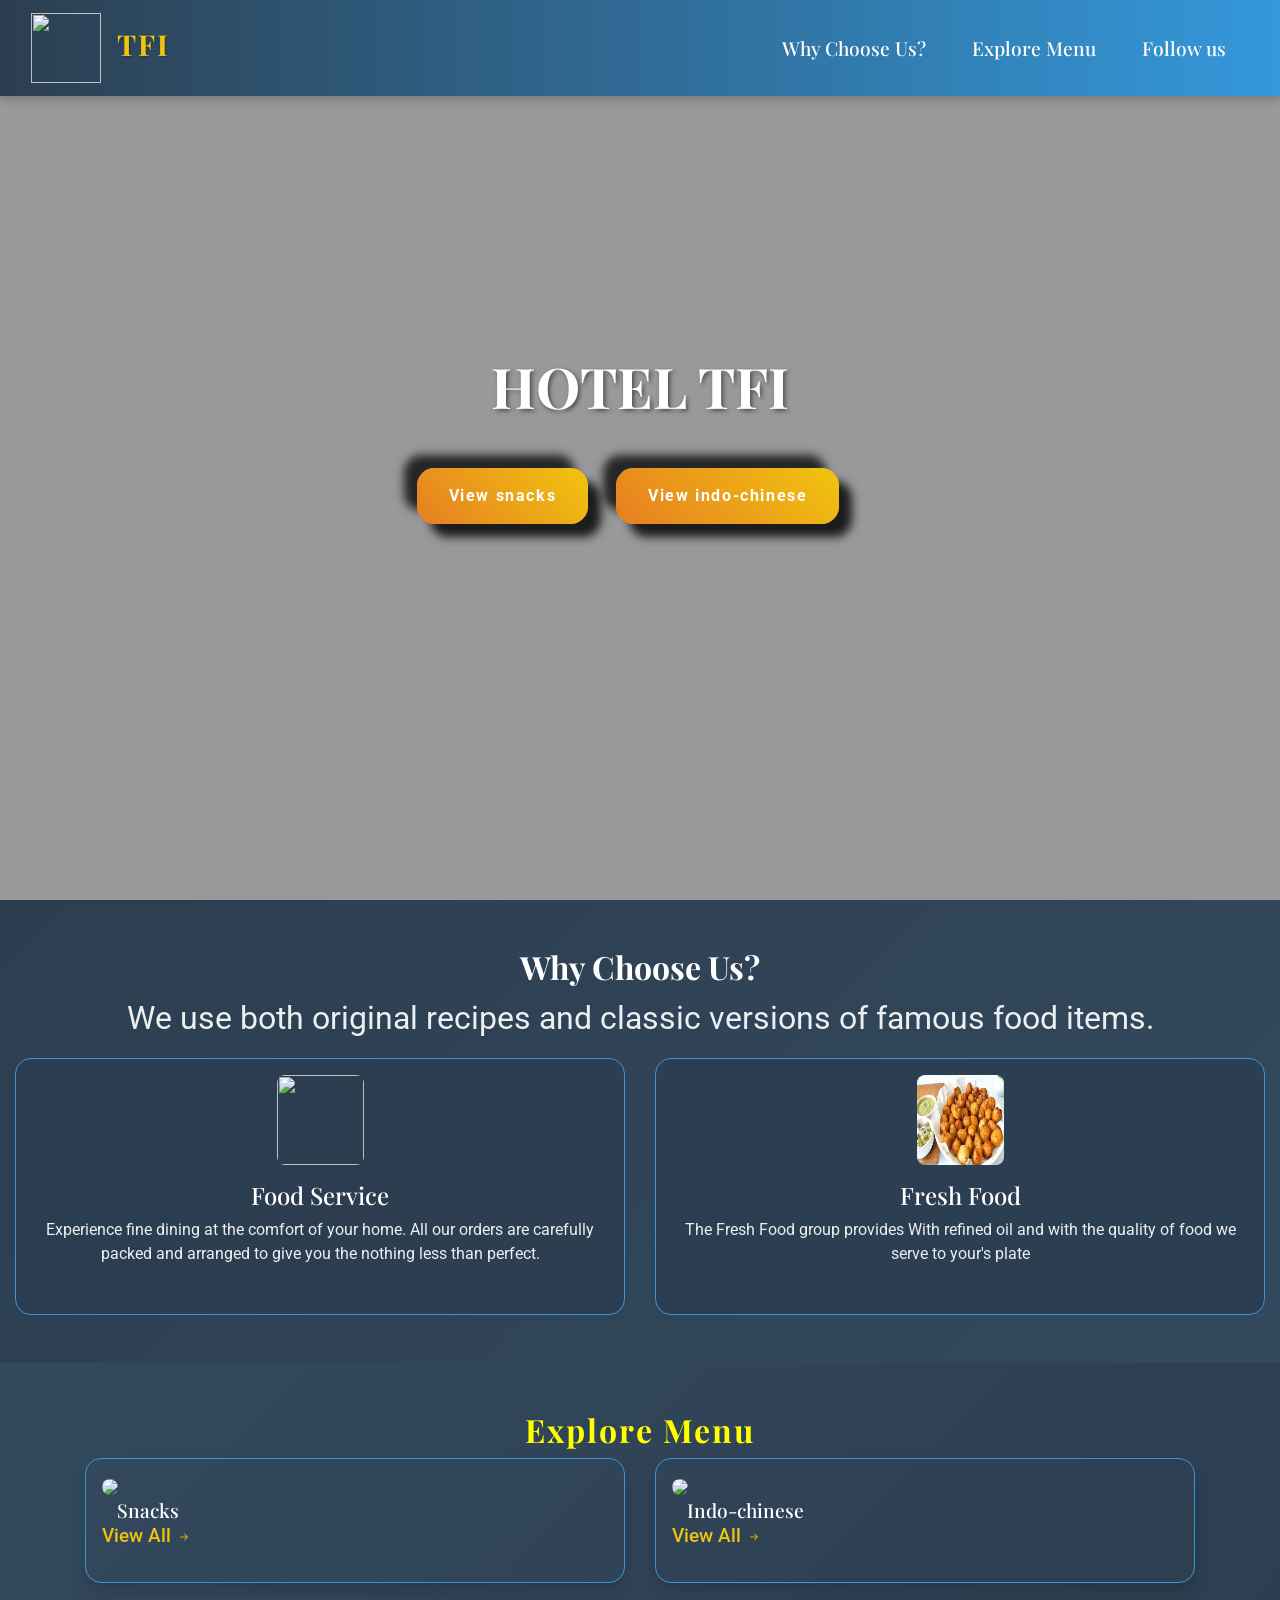
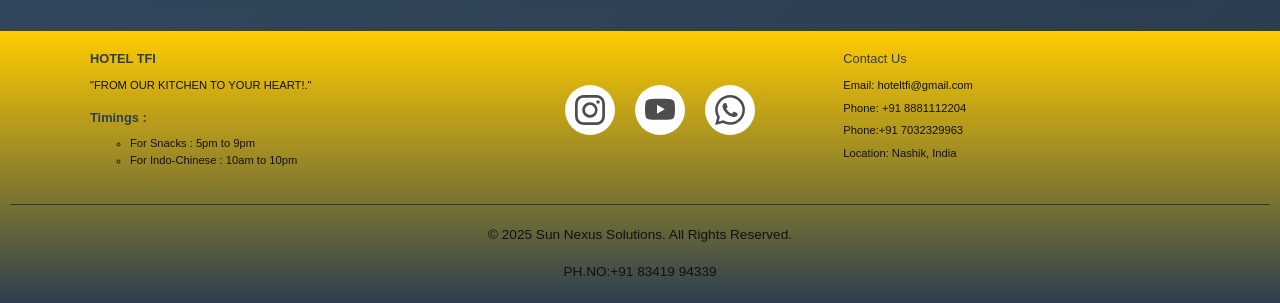
==== index.html @ 48d771d3 "Update index.html" ====
<!DOCTYPE html>
<html>

<head>
    <meta name ="viewport" content="width=device-width, intial-scale=1.0">
    <link rel="stylesheet" href="https://stackpath.bootstrapcdn.com/bootstrap/4.5.2/css/bootstrap.min.css" integrity="sha384-JcKb8q3iqJ61gNV9KGb8thSsNjpSL0n8PARn9HuZOnIxN0hoP+VmmDGMN5t9UJ0Z" crossorigin="anonymous" />
    <script src="https://code.jquery.com/jquery-3.5.1.slim.min.js" integrity="sha384-DfXdz2htPH0lsSSs5nCTpuj/zy4C+OGpamoFVy38MVBnE+IbbVYUew+OrCXaRkfj" crossorigin="anonymous"></script>
    <script src="https://cdn.jsdelivr.net/npm/popper.js@1.16.1/dist/umd/popper.min.js" integrity="sha384-9/reFTGAW83EW2RDu2S0VKaIzap3H66lZH81PoYlFhbGU+6BZp6G7niu735Sk7lN" crossorigin="anonymous"></script>
    <script src="https://stackpath.bootstrapcdn.com/bootstrap/4.5.2/js/bootstrap.min.js" integrity="sha384-B4gt1jrGC7Jh4AgTPSdUtOBvfO8shuf57BaghqFfPlYxofvL8/KUEfYiJOMMV+rV" crossorigin="anonymous"></script>
    <script src="https://kit.fontawesome.com/ac42c3b1f7.js" crossorigin="anonymous"></script>
    <link rel="stylesheet" href="index.css">
    <script src="tfi.js"></script>
</head>

<body>
    <nav class="navbar navbar-expand-lg navbar-dark bg-dark fixed-top">
        <div class="container-fluid">
            <a class="navbar-brand" href="#sectionHome">
                <img src="https://ik.imagekit.io/ur5zxnajm/Gemini_Generated_Image_2dgfo32dgfo32dgf-removebg-preview.png?updatedAt=1758693460500" class="food-munch-logo" />
            </a>
            
            <h3 class="name-1" > TFI</h3>
            
            <button class="navbar-toggler" type="button" data-toggle="collapse" data-target="#navbarNavAltMarkup" aria-controls="navbarNavAltMarkup" aria-expanded="false" aria-label="Toggle navigation">
                <span class="navbar-toggler-icon"></span>
            </button>
            
            <div class="collapse navbar-collapse" id="navbarNavAltMarkup">
                <div class="navbar-nav ml-auto">
                    <a class="nav-link active" id="navItem1" href="#wcuSection">
                        Why Choose Us?
                        <span class="sr-only">(current)</span>
                    </a>
                    <a class="nav-link" href="#exploreMenuSection" id="navItem2">Explore Menu</a>
                    <a class="nav-link" href="#footer-section"   id="navItem3"> Follow us </a>
                  
                </div>
            </div>
        </div>
    </nav>
    <div class="banner-section-bg-container d-flex justify-content-center flex-column" id="sectionHome">
        <div class="text-center">
            <h1 class="banner-heading mb-5">HOTEL TFI</h1>
           <button class="custom-button mb-4 mr-4" onclick="window.location.href='snacks-tfi.html'">View snacks </button>
            <button class="custom-button mr-4 mb-4" onclick="window.location.href='menu card.html'">View indo-chinese</button>
            <!-- <button class="custom-outline-button" onclick="document.getElementById('footer-section').scrollIntoView({behavior: 'smooth'})">contact us </button> -->
        </div>
    </div>
    <div class="wcu-section pt-5 pb-5" id="wcuSection">
        <div class="container-fluid">
            <div class="row">
                <div class="col-12">
                    <h1 class="wcu-section-heading">Why Choose Us?</h1>
                    <p class="wcu-section-description">
                        We use both original recipes and classic versions of famous food
                        items.
                    </p>
                </div>
                <div class="col-12 col-md-6">
                    <div class="wcu-card p-3 mb-3">
                        <img src="https://encrypted-tbn0.gstatic.com/images?q=tbn:ANd9GcRXNRkQBAaLqrXbPH1qQncIKl6ZuusEMTndEA&s" class="wcu-card-image" />
                        <h1 class="wcu-card-title mt-3">Food Service</h1>
                        <p class="wcu-card-description">
                            Experience fine dining at the comfort of your home. All our
                            orders are carefully packed and arranged to give you the nothing
                            less than perfect.
                        </p>
                    </div>
                </div>
                <div class="col-12 col-md-6">
                    <div class="wcu-card p-3 mb-3">
                        <img src="[data-uri]" class="wcu-card-image" />
                        <h1 class="wcu-card-title mt-3">Fresh Food</h1>
                        <p class="wcu-card-description">
                            The Fresh Food group provides With refined oil and with the quality of 
                            food we serve to your's plate
                        </p>
                    </div>
                </div>
              
            </div>
        </div>
    </div>
    <div class="explore-menu-section pt-5 pb-5" id="exploreMenuSection">
            <div class="container">
            <div class="row">
                <div class="col-12 " >
                    <h1 class="menu-section-heading">Explore Menu</h1>
                </div>
                
                <div class="col-12  col-lg-6">
                    <a href="snacks-tfi.html">
                    <div class="shadow menu-item-card p-3 mb-3">
                        <img src="https://premasculinary.com/wp-content/uploads/2021/11/Punugulu-with-Peanut-Coconut-Chtuney-768x1024.jpg" class="menu-item-image w-100 "/>
                        <h1 class="menu-card-title">Snacks</h1>
                        <a href="snacks-tfi.html" class="menu-item-link">
                            View All
                            <svg width="16px" height="16px" viewBox="0 0 16 16" class="bi bi-arrow-right-short" fill="#d0b200" xmlns="http://www.w3.org/2000/svg">
                                <path fill-rule="evenodd" d="M4 8a.5.5 0 0 1 .5-.5h5.793L8.146 5.354a.5.5 0 1 1 .708-.708l3 3a.5.5 0 0 1 0 .708l-3 3a.5.5 0 0 1-.708-.708L10.293 8.5H4.5A.5.5 0 0 1 4 8z" />
                            </svg>
                        </a>
                    </div>
                    </a>
                </div>
                <div class="col-12  col-lg-6">
                    <a href="menu card.html">
                    <div class="shadow menu-item-card-2 p-3 mb-3">
                        <img src="https://ik.imagekit.io/kofq4cdghu/indo-chienes-image.jpg?updatedAt=1758718517887" class="menu-item-image w-100" />
                        <h1 class="menu-card-title">Indo-chinese</h1>
                        <a href="menu card.html" class="menu-item-link">
                            View All
                            <svg width="16px" height="16px" viewBox="0 0 16 16" class="bi bi-arrow-right" fill="#d0b200" xmlns="http://www.w3.org/2000/svg">
                                <path fill-rule="evenodd" d="M4 8a.5.5 0 0 1 .5-.5h5.793L8.146 5.354a.5.5 0 1 1 .708-.708l3 3a.5.5 0 0 1 0 .708l-3 3a.5.5 0 0 1-.708-.708L10.293 8.5H4.5A.5.5 0 0 1 4 8z" />
                            </svg>
                        </a>
                    </div>
                    </a>
                </div>
                
                </div>
            </div>
        </div>
    </div>
   
 
                                    
                                  
                              
          
    
  <link rel="stylesheet" href="https://cdnjs.cloudflare.com/ajax/libs/font-awesome/6.5.0/css/all.min.css">
</head>
<body>

 
  <footer class="footer shadow" id="footer-section">
    <div class="footer-container">

     
      <div class="footer-about">
        <h2>HOTEL TFI </h2>
        <p>"FROM OUR KITCHEN TO YOUR HEART!."</p>
        <h2> Timings :</h2>
        <ul class="timings">
          <li>For Snacks : 5pm to 9pm</li>
          <li>For Indo-Chinese : 10am to 10pm</li>
        </ul>
        <p></p>
      </div>


     
      
 <ul class="example-2">
  
  
  <li class="icon-content">
    <a
      href="https://www.instagram.com/hotel_tfi?igsh=MWlpemVlcHhsMWI3MA=="
      aria-label="Instagram"
      data-social="instagram"
    >
      <div class="filled"></div>
      <svg
        xmlns="http://www.w3.org/2000/svg"
        width="16"
        height="16"
        fill="currentColor"
        class="bi bi-instagram"
        viewBox="0 0 16 16"
        xml:space="preserve"
      >
        <path
          d="M8 0C5.829 0 5.556.01 4.703.048 3.85.088 3.269.222 2.76.42a3.9 3.9 0 0 0-1.417.923A3.9 3.9 0 0 0 .42 2.76C.222 3.268.087 3.85.048 4.7.01 5.555 0 5.827 0 8.001c0 2.172.01 2.444.048 3.297.04.852.174 1.433.372 1.942.205.526.478.972.923 1.417.444.445.89.719 1.416.923.51.198 1.09.333 1.942.372C5.555 15.99 5.827 16 8 16s2.444-.01 3.298-.048c.851-.04 1.434-.174 1.943-.372a3.9 3.9 0 0 0 1.416-.923c.445-.445.718-.891.923-1.417.197-.509.332-1.09.372-1.942C15.99 10.445 16 10.173 16 8s-.01-2.445-.048-3.299c-.04-.851-.175-1.433-.372-1.941a3.9 3.9 0 0 0-.923-1.417A3.9 3.9 0 0 0 13.24.42c-.51-.198-1.092-.333-1.943-.372C10.443.01 10.172 0 7.998 0zm-.717 1.442h.718c2.136 0 2.389.007 3.232.046.78.035 1.204.166 1.486.275.373.145.64.319.92.599s.453.546.598.92c.11.281.24.705.275 1.485.039.843.047 1.096.047 3.231s-.008 2.389-.047 3.232c-.035.78-.166 1.203-.275 1.485a2.5 2.5 0 0 1-.599.919c-.28.28-.546.453-.92.598-.28.11-.704.24-1.485.276-.843.038-1.096.047-3.232.047s-2.39-.009-3.233-.047c-.78-.036-1.203-.166-1.485-.276a2.5 2.5 0 0 1-.92-.598 2.5 2.5 0 0 1-.6-.92c-.109-.281-.24-.705-.275-1.485-.038-.843-.046-1.096-.046-3.233s.008-2.388.046-3.231c.036-.78.166-1.204.276-1.486.145-.373.319-.64.599-.92s.546-.453.92-.598c.282-.11.705-.24 1.485-.276.738-.034 1.024-.044 2.515-.045zm4.988 1.328a.96.96 0 1 0 0 1.92.96.96 0 0 0 0-1.92m-4.27 1.122a4.109 4.109 0 1 0 0 8.217 4.109 4.109 0 0 0 0-8.217m0 1.441a2.667 2.667 0 1 1 0 5.334 2.667 2.667 0 0 1 0-5.334"
          fill="currentColor"
        ></path>
      </svg>
    </a>
    <div class="tooltip">Instagram</div>
  </li>
  <li class="icon-content">
    <a href="#" aria-label="Youtube" data-social="youtube">
      <div class="filled"></div>
      <svg
        xmlns="http://www.w3.org/2000/svg"
        width="16"
        height="16"
        fill="currentColor"
        class="bi bi-youtube"
        viewBox="0 0 16 16"
        xml:space="preserve"
      >
        <path
          d="M8.051 1.999h.089c.822.003 4.987.033 6.11.335a2.01 2.01 0 0 1 1.415 1.42c.101.38.172.883.22 1.402l.01.104.022.26.008.104c.065.914.073 1.77.074 1.957v.075c-.001.194-.01 1.108-.082 2.06l-.008.105-.009.104c-.05.572-.124 1.14-.235 1.558a2.01 2.01 0 0 1-1.415 1.42c-1.16.312-5.569.334-6.18.335h-.142c-.309 0-1.587-.006-2.927-.052l-.17-.006-.087-.004-.171-.007-.171-.007c-1.11-.049-2.167-.128-2.654-.26a2.01 2.01 0 0 1-1.415-1.419c-.111-.417-.185-.986-.235-1.558L.09 9.82l-.008-.104A31 31 0 0 1 0 7.68v-.123c.002-.215.01-.958.064-1.778l.007-.103.003-.052.008-.104.022-.26.01-.104c.048-.519.119-1.023.22-1.402a2.01 2.01 0 0 1 1.415-1.42c.487-.13 1.544-.21 2.654-.26l.17-.007.172-.006.086-.003.171-.007A100 100 0 0 1 7.858 2zM6.4 5.209v4.818l4.157-2.408z"
          fill="currentColor"
        ></path>
      </svg>
    </a>
    <div class="tooltip">Youtube</div>
  </li>
  <li class="icon-content">
    <a
      data-social="whatsapp"
      aria-label="Whatsapp"
      href="https://api.whatsapp.com/send?phone=+91 8881112204&amp;text=Save%20this%20to%20your%20Favorites%20-%20@wilsondesouza"
    >
      <div class="filled"></div>
      <svg
        xml:space="preserve"
        viewBox="0 0 24 24"
        class="bi bi-whatsapp"
        fill="currentColor"
        height="24"
        width="24"
        xmlns="http://www.w3.org/2000/svg"
      >
        <path
          fill="currentColor"
          d="M17.472 14.382c-.297-.149-1.758-.867-2.03-.967-.273-.099-.471-.148-.67.15-.197.297-.767.966-.94 1.164-.173.199-.347.223-.644.075-.297-.15-1.255-.463-2.39-1.475-.883-.788-1.48-1.761-1.653-2.059-.173-.297-.018-.458.13-.606.134-.133.298-.347.446-.52.149-.174.198-.298.298-.497.099-.198.05-.371-.025-.52-.075-.149-.669-1.612-.916-2.207-.242-.579-.487-.5-.669-.51-.173-.008-.371-.01-.57-.01-.198 0-.52.074-.792.372-.272.297-1.04 1.016-1.04 2.479 0 1.462 1.065 2.875 1.213 3.074.149.198 2.096 3.2 5.077 4.487.709.306 1.262.489 1.694.625.712.227 1.36.195 1.871.118.571-.085 1.758-.719 2.006-1.413.248-.694.248-1.289.173-1.413-.074-.124-.272-.198-.57-.347m-5.421 7.403h-.004a9.87 9.87 0 01-5.031-1.378l-.361-.214-3.741.982.998-3.648-.235-.374a9.86 9.86 0 01-1.51-5.26c.001-5.45 4.436-9.884 9.888-9.884 2.64 0 5.122 1.03 6.988 2.898a9.825 9.825 0 012.893 6.994c-.003 5.45-4.437 9.884-9.885 9.884m8.413-18.297A11.815 11.815 0 0012.05 0C5.495 0 .16 5.335.157 11.892c0 2.096.547 4.142 1.588 5.945L.057 24l6.305-1.654a11.882 11.882 0 005.683 1.448h.005c6.554 0 11.89-5.335 11.893-11.893a11.821 11.821 0 00-3.48-8.413Z"
        ></path>
      </svg>
    </a>
  </li>
</ul> 


      
      <div class="footer-contact">
        <h3>Contact Us</h3>
        <p>Email: hoteltfi@gmail.com</p>
        <p>Phone: +91 8881112204 </p>
        <p>Phone:+91 7032329963</p>
        <p>Location: Nashik, India</p>
      </div>
    </div>

    
    <div class="footer-bottom">
      <p>&copy; 2025 Sun Nexus Solutions. All Rights Reserved.</p>
      <p>PH.NO:+91 83419 94339</p>
            

</div>
  </footer>

</body>


</html>
---- index.css ----
@import url("https://fonts.googleapis.com/css2?family=Bree+Serif&family=Caveat:wght@400;700&family=Lobster&family=Monoton&family=Open+Sans:ital,wght@0,400;0,700;1,400;1,700&family=Playfair+Display+SC:ital,wght@0,400;0,700;1,700&family=Playfair+Display:ital,wght@0,400;0,700;1,700&family=Roboto:ital,wght@0,400;0,700;1,400;1,700&family=Source+Sans+Pro:ital,wght@0,400;0,700;1,700&family=Work+Sans:ital,wght@0,400;0,700;1,700&display=swap");

.food-munch-logo {
    width: 70px;
    height: 70px;
    transition: transform 0.3s ease;
}

.food-munch-logo:hover {
    transform: scale(1.1);
}

.navbar {
    background: linear-gradient(90deg, #2c3e50, #3498db) ;
    box-shadow: 0 4px 8px rgba(0, 0, 0, 0.2);
    transition: background 0.5s ease;
}

.navbar:hover {
    background: linear-gradient(90deg, #34495e, #2980b9) ;
}

#navItem1, #navItem2, #navItem3 {
    color: #ffffff ;
    font-family: "Playfair Display", serif;
    font-size: 1.2rem;
    font-weight: 500;
    margin: 0 15px;
    position: relative;
    transition: color 0.3s ease, transform 0.3s ease;
}

#navItem1:hover, #navItem2:hover, #navItem3:hover {
    color: #f1c40f;
    transform: translateY(-2px);
}

#navItem1::after, #navItem2::after, #navItem3::after {
    content: '';
    position: absolute;
    width: 0;
    height: 2px;
    bottom: 0;
    left: 0;
    background-color: #f1c40f;
    transition: width 0.3s ease;
}

#navItem1:hover::after, #navItem2:hover::after, #navItem3:hover::after {
    width: 100%;
}

.name-1 {
    font-family: "Playfair Display", serif;
    font-size: 1.8rem;
    color: #f1c40f;
    font-weight: 700;
    letter-spacing: 2px;
    text-shadow: 1px 1px 2px rgba(0, 0, 0, 0.3);
    transition: color 0.3s ease;
}

.name-1:hover {
    color: #ffffff;
}

.banner-section-bg-container {
    background-image: url("https://ik.imagekit.io/ur5zxnajm/top-view-food-frame-with-copy-space.jpg?updatedAt=1758693393342");
    height: 100vh;
    background-size: cover;
    background-position: center;
    position: relative;
    overflow: hidden;
}

.banner-section-bg-container::before {
    content: '';
    position: absolute;
    top: 0;
    left: 0;
    width: 100%;
    height: 100%;
    background: rgba(0, 0, 0, 0.4);
    z-index: 1;
}

.banner-heading {
    color: #ffffff;
    font-family: "Playfair Display", serif;
    font-size: 3.5rem;
    font-weight: 700;
    text-align: center;
    text-shadow: 2px 2px 4px rgba(0, 0, 0, 0.5);
    position: relative;
    z-index: 2;
    animation: fadeInDown 1s ease-in-out;
}

@keyframes fadeInDown {
    0% {
        opacity: 0;
        transform: translateY(-50px);
    }
    100% {
        opacity: 1;
        transform: translateY(0);
    }
}

button {
    --hover-shadows: 16px 16px 33px #121212, -16px -16px 33px #303030;
    --accent: #f1c40f;
    font-family: "Roboto", sans-serif;
    font-weight: bold;
    letter-spacing: 0.1em;
    border: none;
    border-radius: 1.1em;
    background: linear-gradient(45deg, #e67e22, #f1c40f);
    cursor: pointer;
    color: #ffffff;
    padding: 1em 2em;
    transition: box-shadow 0.3s ease-in-out, background 0.3s ease-in-out, transform 0.3s ease-in-out;
    box-shadow: 13px 13px 10px #1c1c1c, -13px -13px 10px #262626;
    position: relative;
    z-index: 2;
}

button:hover {
    box-shadow: var(--hover-shadows);
    background: linear-gradient(45deg, #d35400, #e1b12c);
    transform: translateY(-3px);
}

button:active {
    box-shadow: var(--hover-shadows), var(--accent) 0px 0px 30px 5px;
    background: var(--accent);
    transform: scale(0.95);
}

.wcu-section {
    background: linear-gradient(135deg, #2c3e50, #34495e);
}

.wcu-section-heading {
    color: #ffffff;
    font-family: "Playfair Display", serif;
    font-size: 2rem;
    font-weight: 700;
    text-align: center;
    animation: fadeIn 1s ease-in-out;
}

.wcu-section-description {
    color: #ecf0f1;
    font-family: "Roboto", sans-serif;
    font-size: 2rem;
    text-align: center;
}

.wcu-card {
    text-align: center;
    background-color: rgba(44, 62, 80, 0.9);
    border-style: solid;
    border-width: 1px;
    border-color: #3498db;
    border-radius: 16px;
    transition: transform 0.3s ease, box-shadow 0.3s ease;
    height:100%;
}

.wcu-card:hover {
    transform: translateY(-10px);
    box-shadow: 0 10px 20px rgba(0, 0, 0, 0.3);
}

.wcu-card-image {
    width: 87px;
    height: 90px;
    border-radius: 8px;
}

.wcu-card-title {
    color: #ffffff;
    font-family: "Playfair Display", serif;
    font-size: 1.5rem;
    font-weight: 500;
}

.wcu-card-description {
    color: #ecf0f1;
    font-family: "Roboto", sans-serif;
    font-size: 1rem;
}

.explore-menu-section {
    background: linear-gradient(135deg, #34495e, #2c3e50);
}

.menu-section-heading {
   
    font-family: "Playfair Display", serif;
    font-size: 2rem;
    font-weight: 700;
    letter-spacing: 2px;
    color:yellow;
 
 
    text-align: center;

}

@keyframes animate {
    0% {
        background-position: -500%;
    }
    100% {
        background-position: 500%;
    }
}

.menu-item-image {
    border-radius: 16px;
    transition: transform 0.3s ease;
    width:40;
}

}

.menu-card-title {
    color: #ffffff;
    font-family: "Playfair Display", serif;
    font-size: 3rem;
    font-weight: 500;
    margin-top: 24px;
}
.menu-card-title {
    color: #ffffff ;
    font-family: "Playfair Display", serif;
    font-size: 1.2rem;
    font-weight: 500;
    margin: 0 15px;
    position: relative;
    transition: color 0.3s ease, transform 0.3s ease;
}

.menu-item-link {
    color: #f1c40f;
    font-family: "Roboto", sans-serif;
    font-size: 1.2rem;
    font-weight: 500;
    transition: color 0.3s ease;
}

.menu-item-link:hover {
    color: #e67e22;
}

.menu-item-card {
    border-radius: 16px;
    border: 1px solid #3498db;
      color:white;
    font-family:"Roboto", sans-serif;
    transition: transform 0.3s ease, box-shadow 0.3s ease;
    height:100%;
}

.menu-item-card:hover {
    transform: translateY(-10px);
    box-shadow: 0 10px 20px rgba(0, 0, 0, 0.3);
}
.menu-item-card-2 {
    border-radius: 16px;
    color:white;
    border: 1px solid #3498db;
    font-family:"Roboto", sans-serif;
    transition: transform 0.3s ease, box-shadow 0.3s ease;
    height:100%;
}
.menu-item-card-2:hover {
    transform: translateY(-10px);
    box-shadow: 0 10px 20px rgba(0, 0, 0, 0.3);
}
.follow-us-section {
    background-color: white;
}

.follow-us-section-heading {
    text-align: center;
    color: #183b56;
    font-family: "Roboto";
    font-size: 28px;
    font-weight: 700;
}

.follow-us-icon-container {
    background-color: #faf7e8;
    width: 80px;
    height: 80px;
    border-radius: 40px;
    margin: 15px;
    padding-top: 22px;
    padding-bottom: 14px;
    padding-right: 16px;
    padding-left: 22px;
}

.icon {
    color: #d0b200;
    font-size: 35px;
}
.menu-section-heading{
    text-align: center;
}
.menu-section-heading-1{
    text-align: center;
    font-size: medium;
    font-weight: 200;
}

.footer {
  background:linear-gradient(180deg,#FFCC00,#2C3E50);
  color: #131212;
  padding: 20px 10px 5px;
  font-family: Arial, sans-serif;
}


.footer-container {
  display: grid;
  grid-template-columns: repeat(auto-fit, minmax(220px, 1fr));
  gap: 30px;
  max-width: 1100px;
  margin: auto;
}


.footer h2 {
  font-size: 0.8rem;
  margin-bottom: 10px;
  color: #2C3E50;
  font-weight:bold;
}

.footer h3 {
  font-size: 0.8rem;
  margin-bottom: 10px;
  color: #2C3E50;
}


.footer-about p {
  font-size: 0.7rem;
  line-height: 1.5;
}



  ul {
  list-style: none;
}

.example-2 {
  display: flex;
  justify-content: center;
  align-items: center;
}
.example-2 .icon-content {
  margin: 0 10px;
  position: relative;
}
.example-2 .icon-content .tooltip {
  position: absolute;
  top: -30px;
  left: 50%;
  transform: translateX(-50%);
  color: #fff;
  padding: 6px 10px;
  border-radius: 5px;
  opacity: 0;
  visibility: hidden;
  font-size: 14px;
  transition: all 0.3s ease;
}
.example-2 .icon-content:hover .tooltip {
  opacity: 1;
  visibility: visible;
  top: -50px;
}
.example-2 .icon-content a {
  position: relative;
  overflow: hidden;
  display: flex;
  justify-content: center;
  align-items: center;
  width: 50px;
  height: 50px;
  border-radius: 50%;
  color: #4d4d4d;
  background-color: #fff;
  transition: all 0.3s ease-in-out;
}
.example-2 .icon-content a:hover {
  box-shadow: 3px 2px 45px 0px rgb(0 0 0 / 12%);
}
.example-2 .icon-content a svg {
  position: relative;
  z-index: 1;
  width: 30px;
  height: 30px;
}
.example-2 .icon-content a:hover {
  color: white;
}
.example-2 .icon-content a .filled {
  position: absolute;
  top: auto;
  bottom: 0;
  left: 0;
  width: 100%;
  height: 0;
  background-color: #000;
  transition: all 0.3s ease-in-out;
}
.example-2 .icon-content a:hover .filled {
  height: 100%;
}

.example-2 .icon-content a[data-social="linkedin"] .filled,
.example-2 .icon-content a[data-social="linkedin"] ~ .tooltip {
  background-color: #0274b3;
}

.example-2 .icon-content a[data-social="github"] .filled,
.example-2 .icon-content a[data-social="github"] ~ .tooltip {
  background-color: #24262a;
}
.example-2 .icon-content a[data-social="instagram"] .filled,
.example-2 .icon-content a[data-social="instagram"] ~ .tooltip {
  background: linear-gradient(
    45deg,
    #405de6,
    #5b51db,
    #b33ab4,
    #c135b4,
    #e1306c,
    #fd1f1f
  );
}
.example-2 .icon-content a[data-social="youtube"] .filled,
.example-2 .icon-content a[data-social="youtube"] ~ .tooltip {
  background-color: #ff0000;
}

/* Contact Section */
.footer-contact p {
  margin: 6px 0;
  font-size: 0.7rem;
font-style:underline;
}

/* Bottom Section */
.footer-bottom {
  text-align: center;
  padding-top: 20px;
  border-top: 1px solid #333;
  margin-top: 20px;
  font-size: 0.85rem;
  color: #111111;
}

.timings{
  list-style-type: circle;
  font-size:0.7rem;

}
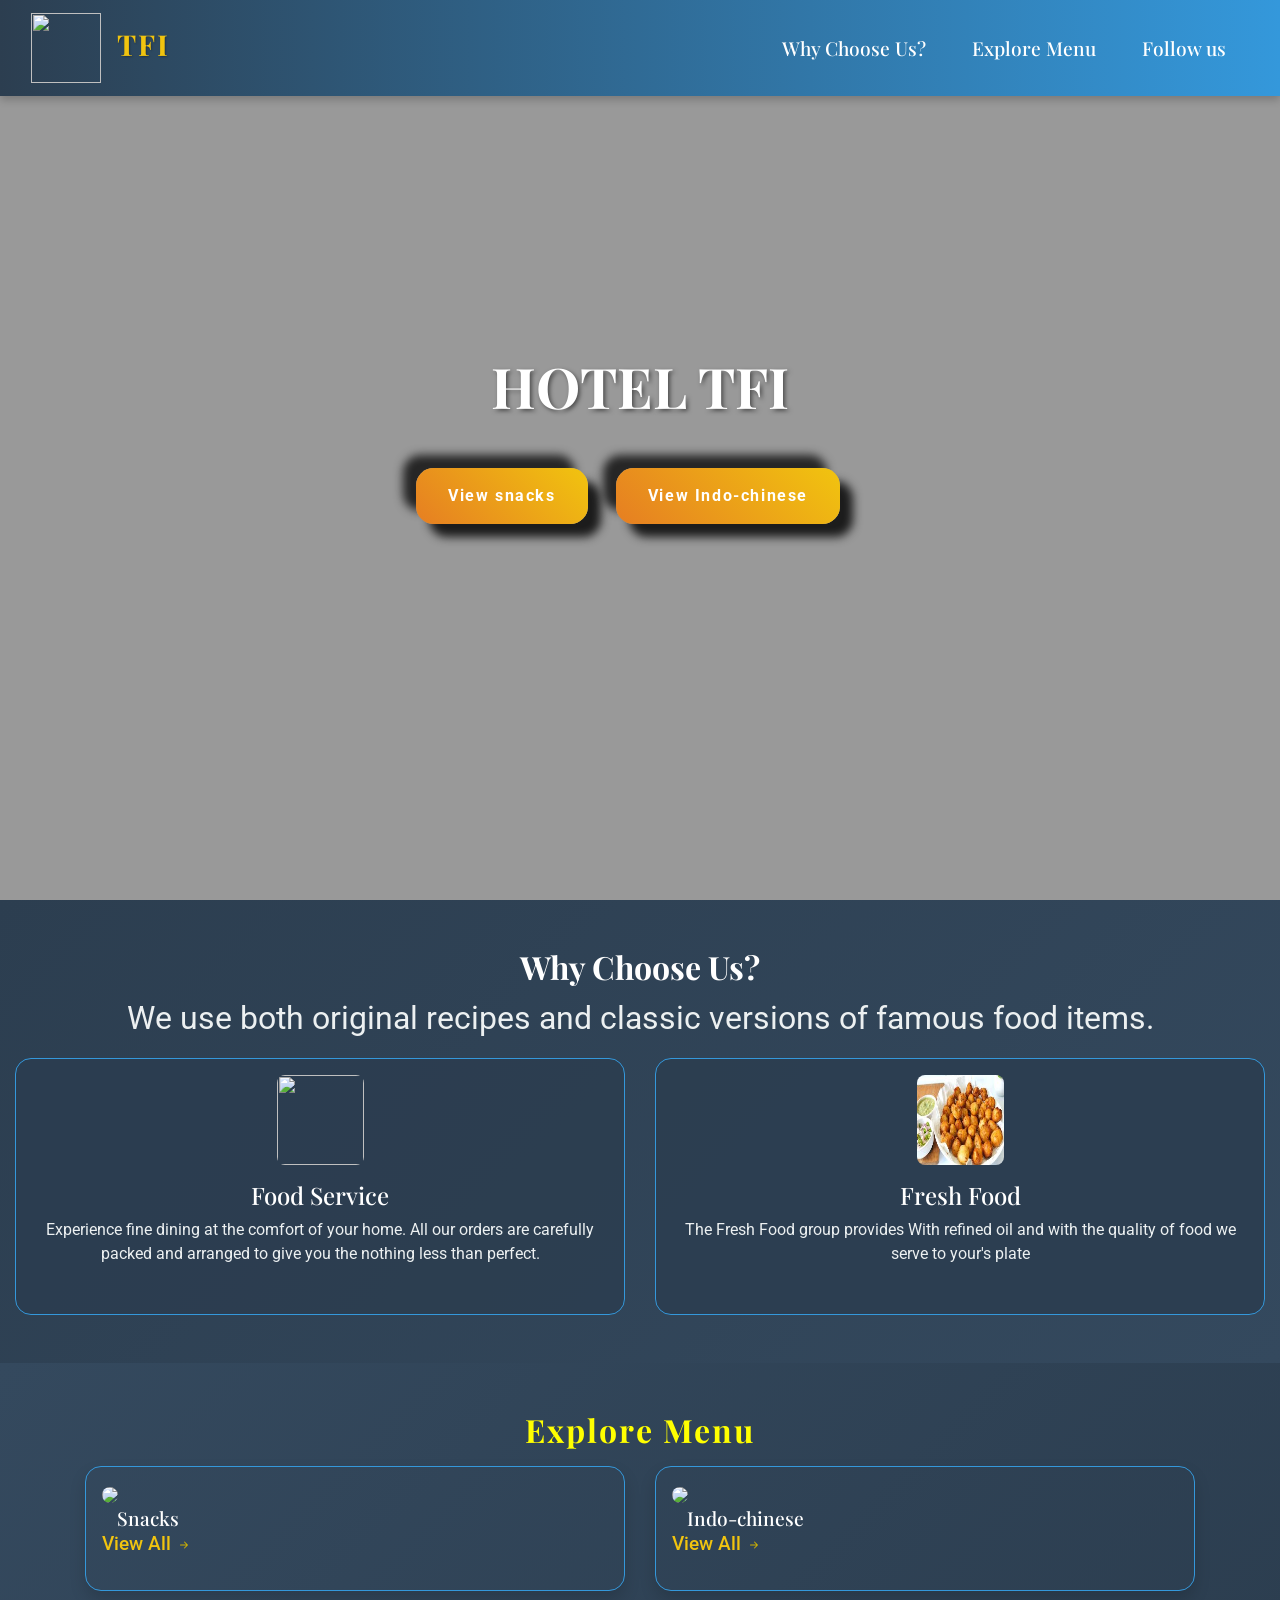
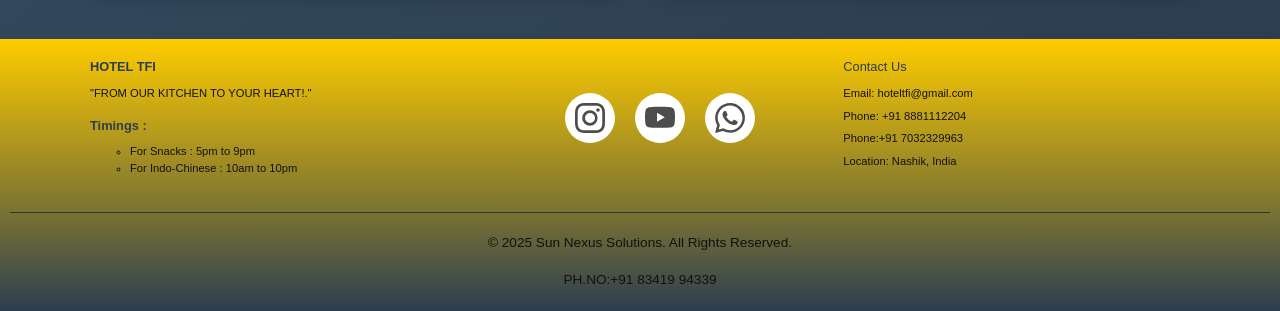
==== commit c9bf542e: "Update index.html" ====
--- a/index.html
+++ b/index.html
@@ -31,7 +31,7 @@
                         Why Choose Us?
                         <span class="sr-only">(current)</span>
                     </a>
-                    <a class="nav-link" href="#exploreMenuSection" id="navItem2">Explore Menu</a>
+                    <a class="nav-link" href="#exploreMenuSection mb-3" id="navItem2">Explore Menu</a>
                     <a class="nav-link" href="#footer-section"   id="navItem3"> Follow us </a>
                   
                 </div>
@@ -42,7 +42,7 @@
         <div class="text-center">
             <h1 class="banner-heading mb-5">HOTEL TFI</h1>
            <button class="custom-button mb-4 mr-4" onclick="window.location.href='snacks-tfi.html'">View snacks </button>
-            <button class="custom-button mr-4 mb-4" onclick="window.location.href='menu card.html'">View indo-chinese</button>
+            <button class="custom-button mr-4 mb-4" onclick="window.location.href='menu card.html'">View Indo-chinese</button>
             <!-- <button class="custom-outline-button" onclick="document.getElementById('footer-section').scrollIntoView({behavior: 'smooth'})">contact us </button> -->
         </div>
     </div>
@@ -81,11 +81,11 @@
             </div>
         </div>
     </div>
-    <div class="explore-menu-section pt-5 pb-5" id="exploreMenuSection">
+    <div class="explore-menu-section pt-5 pb-5 " id="exploreMenuSection">
             <div class="container">
             <div class="row">
                 <div class="col-12 " >
-                    <h1 class="menu-section-heading">Explore Menu</h1>
+                    <h1 class="menu-section-heading mb-3">Explore Menu</h1>
                 </div>
                 
                 <div class="col-12  col-lg-6">
@@ -121,23 +121,9 @@
             </div>
         </div>
     </div>
-   
- 
-                                    
-                                  
-                              
-          
-    
-  <link rel="stylesheet" href="https://cdnjs.cloudflare.com/ajax/libs/font-awesome/6.5.0/css/all.min.css">
-</head>
-<body>
-
- 
-  <footer class="footer shadow" id="footer-section">
+    <footer class="footer shadow" id="footer-section">
     <div class="footer-container">
-
-     
-      <div class="footer-about">
+     <div class="footer-about">
         <h2>HOTEL TFI </h2>
         <p>"FROM OUR KITCHEN TO YOUR HEART!."</p>
         <h2> Timings :</h2>
@@ -147,14 +133,8 @@
         </ul>
         <p></p>
       </div>
-
-
-     
-      
- <ul class="example-2">
-  
-  
-  <li class="icon-content">
+        <ul class="example-2">
+            <li class="icon-content">
     <a
       href="https://www.instagram.com/hotel_tfi?igsh=MWlpemVlcHhsMWI3MA=="
       aria-label="Instagram"
@@ -222,30 +202,20 @@
     </a>
   </li>
 </ul> 
-
-
-      
-      <div class="footer-contact">
-        <h3>Contact Us</h3>
+    <div class="footer-contact">
+        <h3 class ="contact-line">Contact Us</h3>
         <p>Email: hoteltfi@gmail.com</p>
         <p>Phone: +91 8881112204 </p>
         <p>Phone:+91 7032329963</p>
         <p>Location: Nashik, India</p>
       </div>
     </div>
-
-    
-    <div class="footer-bottom">
+        <div class="footer-bottom">
       <p>&copy; 2025 Sun Nexus Solutions. All Rights Reserved.</p>
       <p>PH.NO:+91 83419 94339</p>
-            
-
-</div>
+            </div>
   </footer>
-
 </body>
-
-
 </html>
 
 
@@ -257,3 +227,6 @@
 
 
 
+
+
+
--- a/index.css
+++ b/index.css
@@ -232,6 +232,7 @@
     font-size: 3rem;
     font-weight: 500;
     margin-top: 24px;
+    text-align:left ;
 }
 .menu-card-title {
     color: #ffffff ;
@@ -473,18 +474,23 @@
   font-size:0.7rem;
 
 }
-
-
-
-
-
-
-
-
-
-
-
-
-
-
-
+.contact-line{
+    font-style:underline;
+}
+
+
+
+
+
+
+
+
+
+
+
+
+
+
+
+
+
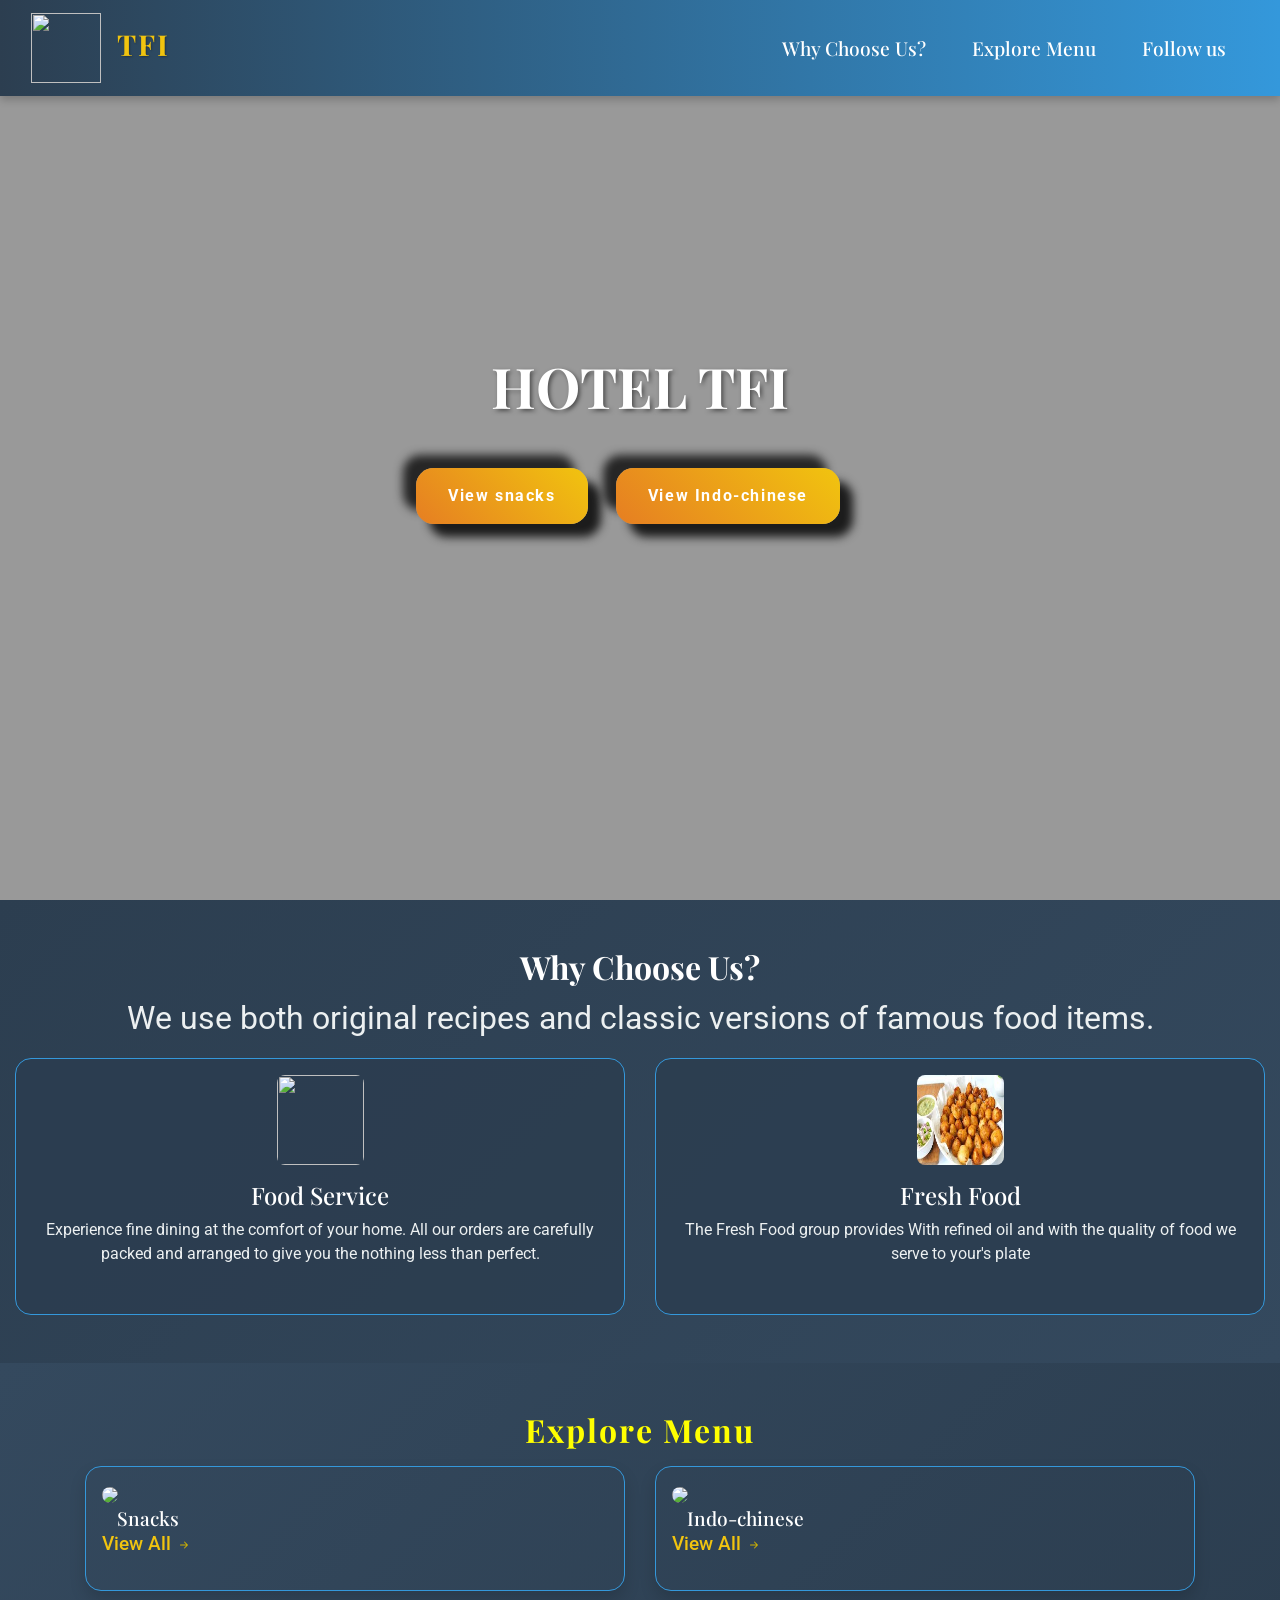
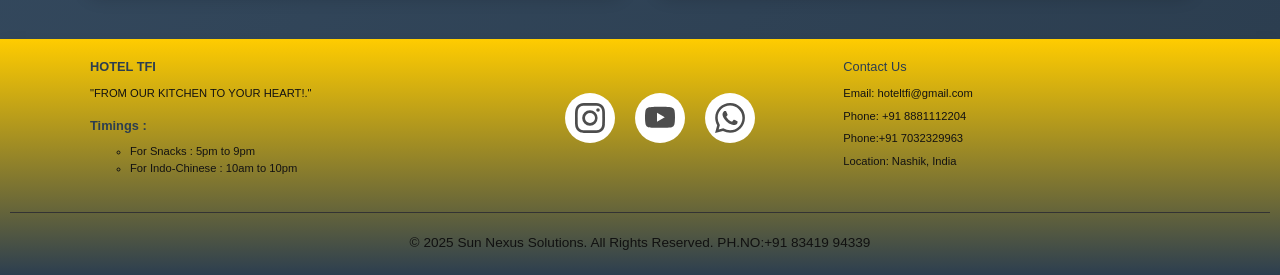
==== commit e8200812: "Update index.html" ====
--- a/index.html
+++ b/index.html
@@ -211,8 +211,8 @@
       </div>
     </div>
         <div class="footer-bottom">
-      <p>&copy; 2025 Sun Nexus Solutions. All Rights Reserved.</p>
-      <p>PH.NO:+91 83419 94339</p>
+      <p>&copy; 2025 Sun Nexus Solutions. All Rights Reserved.<span> PH.NO:+91 83419 94339</span></p>
+      
             </div>
   </footer>
 </body>
@@ -230,3 +230,4 @@
 
 
 
+
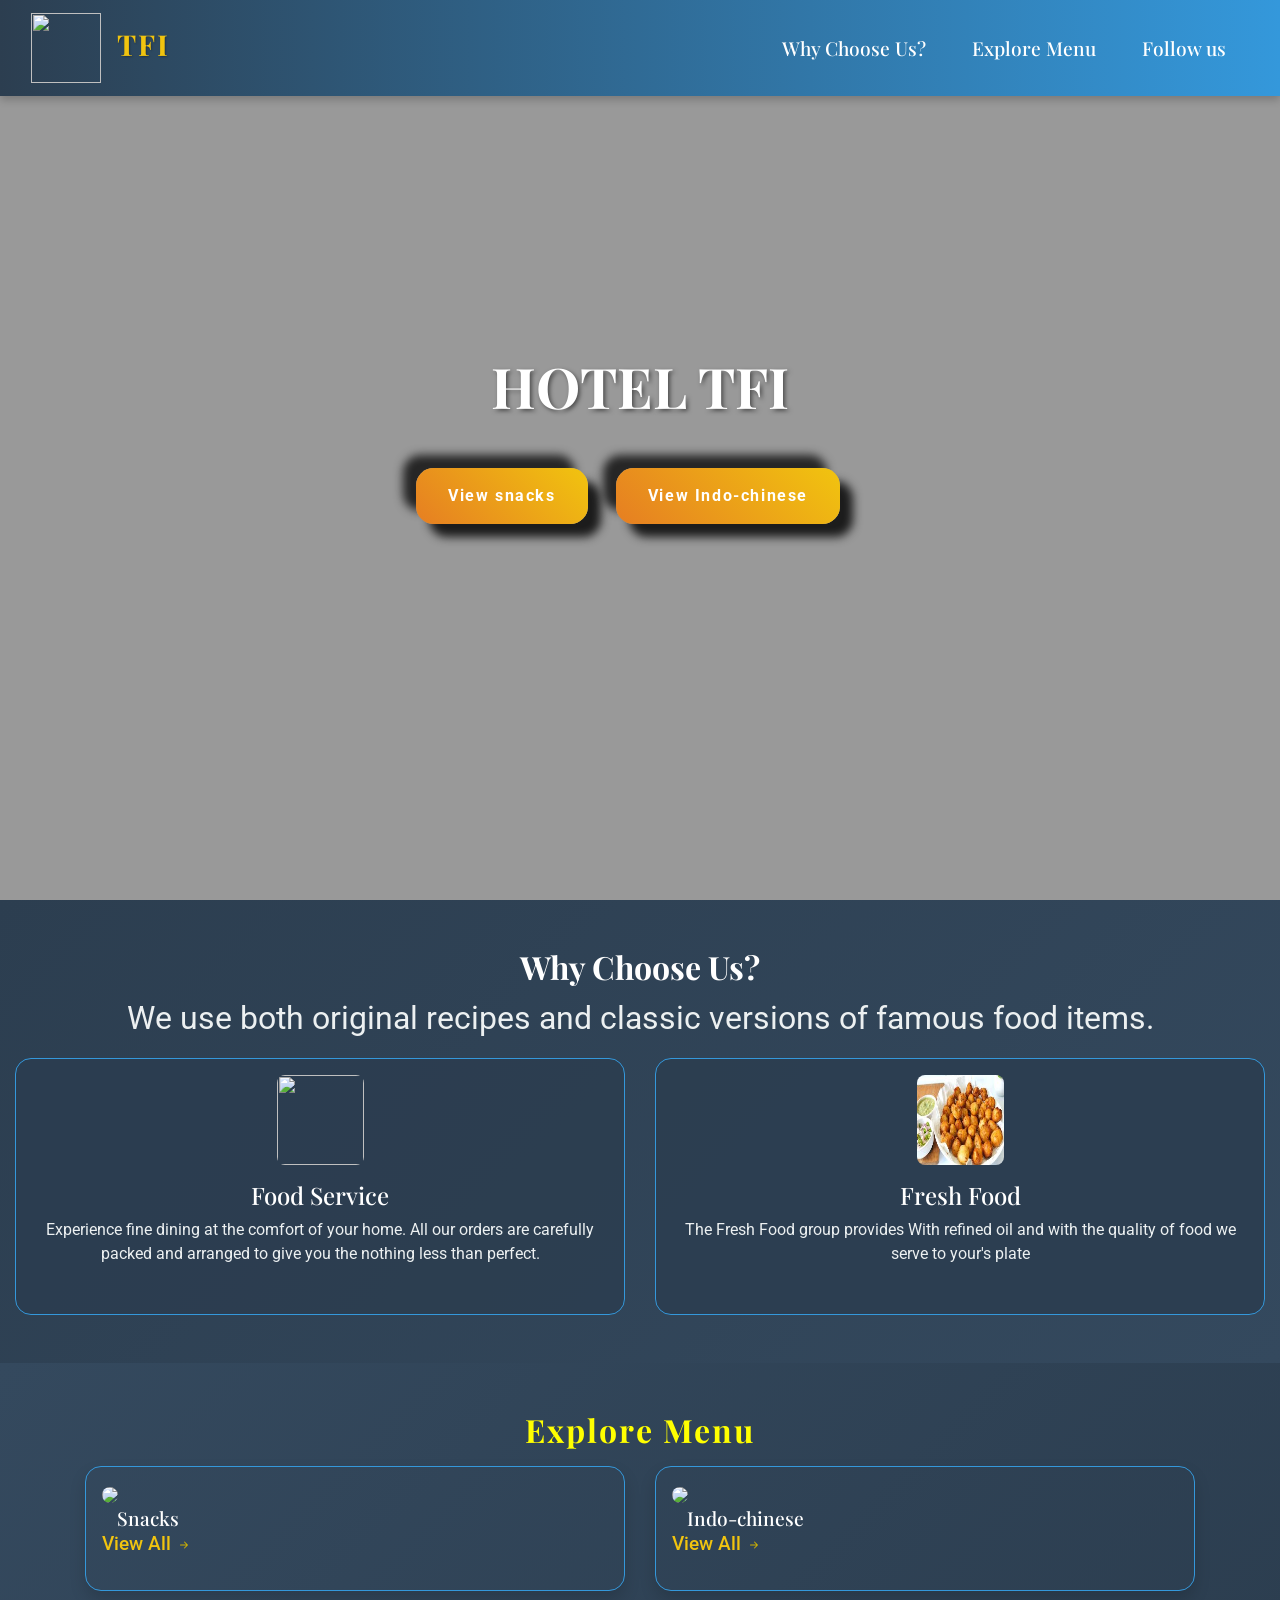
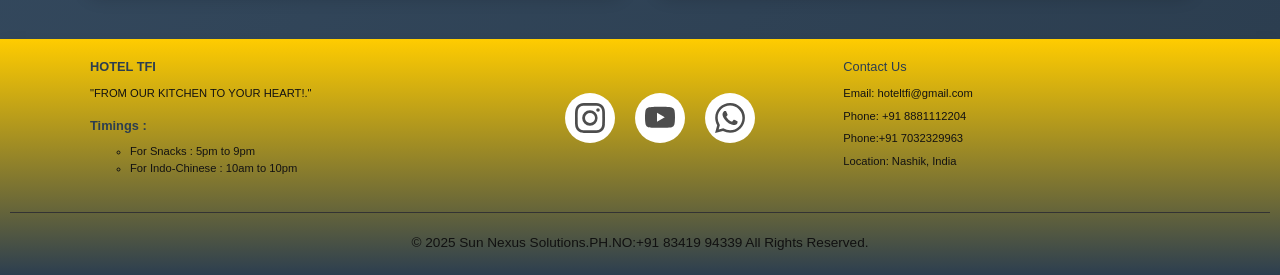
==== commit 7572770b: "Update index.html updated contact details at footer span" ====
--- a/index.html
+++ b/index.html
@@ -211,8 +211,7 @@
       </div>
     </div>
         <div class="footer-bottom">
-      <p>&copy; 2025 Sun Nexus Solutions. All Rights Reserved.<span> PH.NO:+91 83419 94339</span></p>
-      
+      <p>&copy; 2025 Sun Nexus Solutions.<span>PH.NO:+91 83419 94339</span> All Rights Reserved.</p>
             </div>
   </footer>
 </body>
--- a/index.css
+++ b/index.css
@@ -232,7 +232,7 @@
     font-size: 3rem;
     font-weight: 500;
     margin-top: 24px;
-    text-align:left ;
+    text-align: left;
 }
 .menu-card-title {
     color: #ffffff ;
@@ -494,3 +494,5 @@
 
 
 
+
+
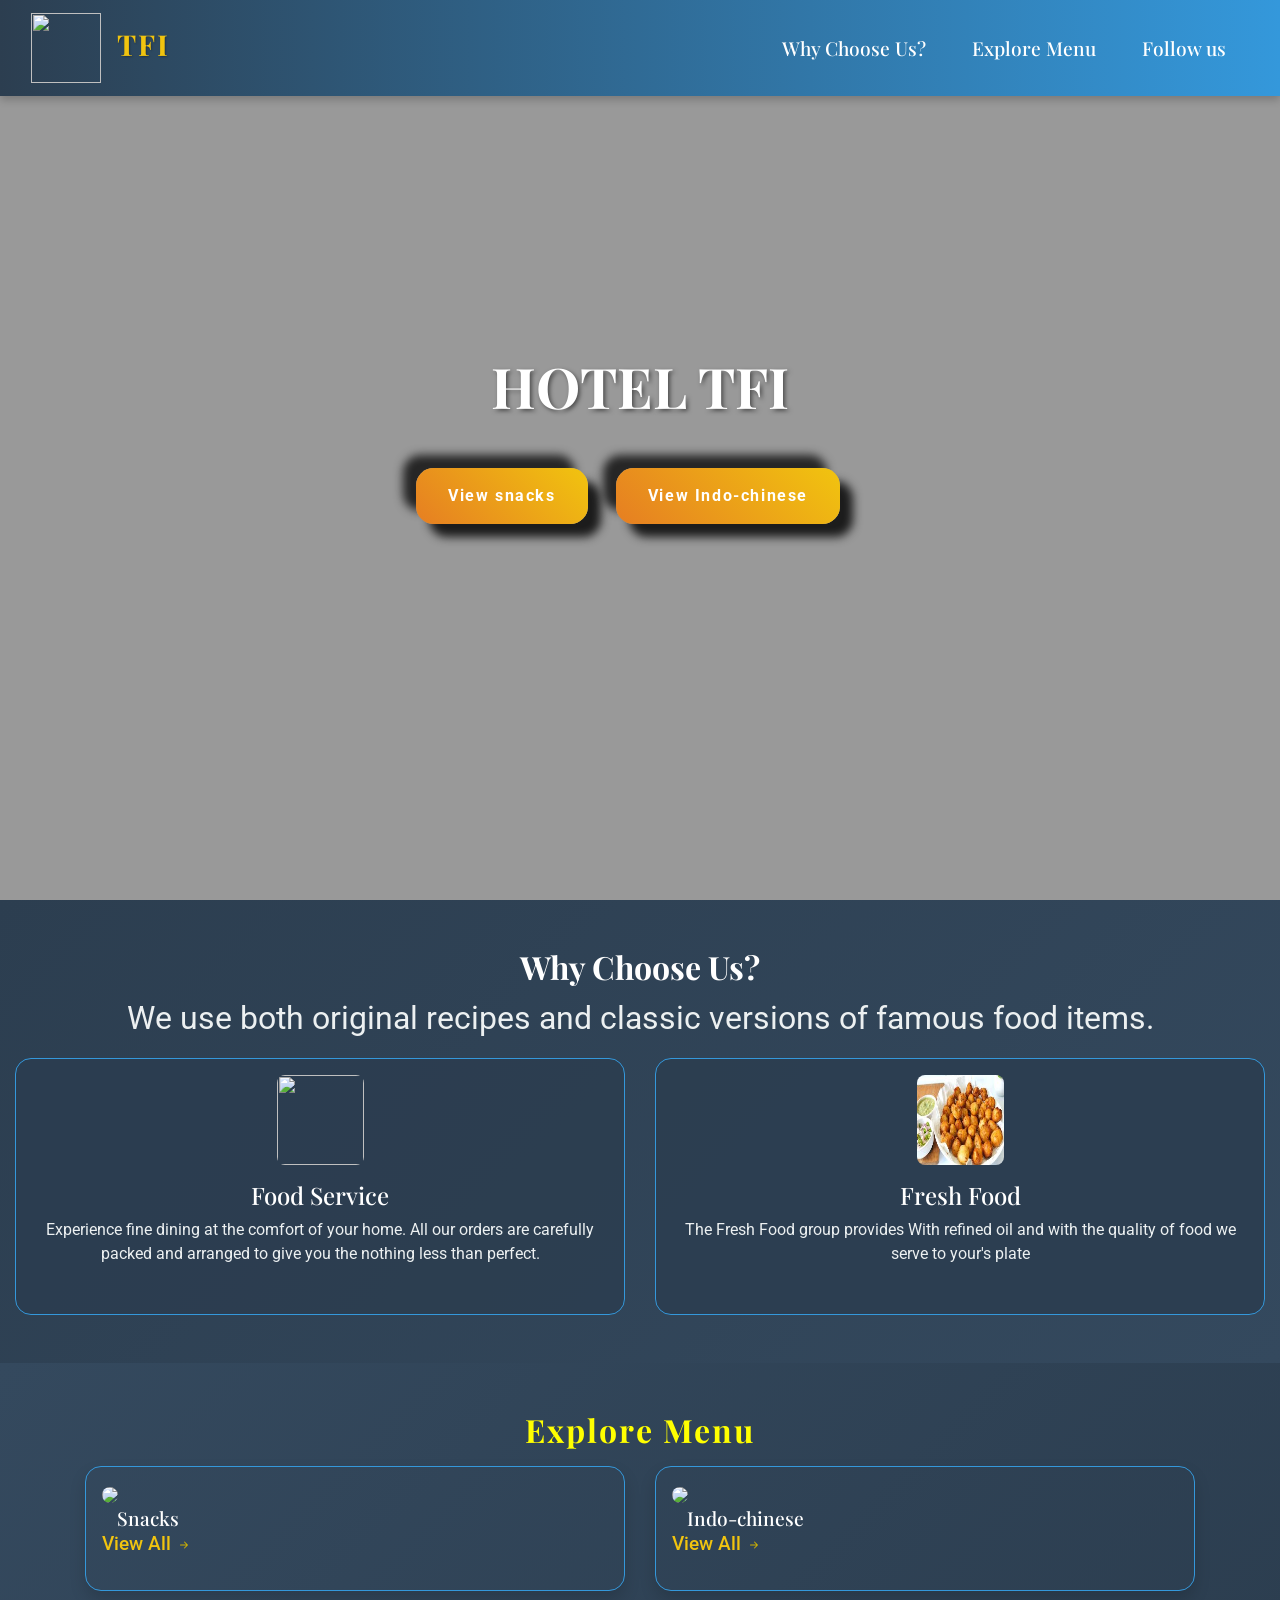
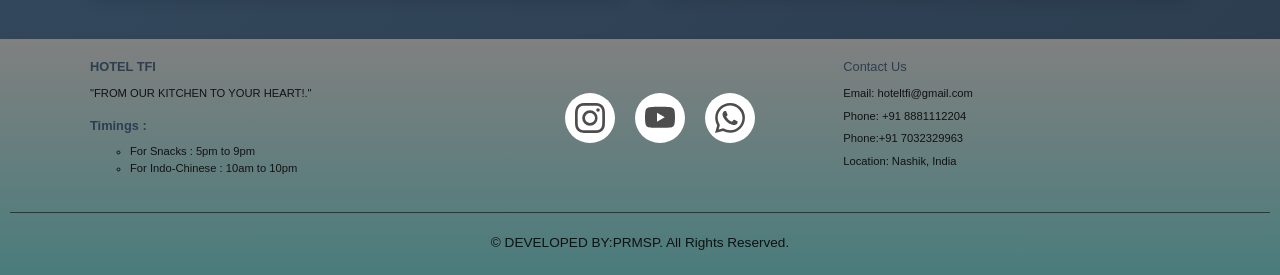
==== commit 53cfdf04: "Update index.html" ====
--- a/index.html
+++ b/index.html
@@ -31,7 +31,7 @@
                         Why Choose Us?
                         <span class="sr-only">(current)</span>
                     </a>
-                    <a class="nav-link" href="#exploreMenuSection mb-3" id="navItem2">Explore Menu</a>
+                    <a class="nav-link" href="#exploreMenuSection" id="navItem2">Explore Menu</a>
                     <a class="nav-link" href="#footer-section"   id="navItem3"> Follow us </a>
                   
                 </div>
@@ -211,7 +211,8 @@
       </div>
     </div>
         <div class="footer-bottom">
-      <p>&copy; 2025 Sun Nexus Solutions.<span>PH.NO:+91 83419 94339</span> All Rights Reserved.</p>
+            
+      <p>&copy; DEVELOPED BY:PRMSP. All Rights Reserved.</p>
             </div>
   </footer>
 </body>
@@ -230,3 +231,5 @@
 
 
 
+
+
--- a/index.css
+++ b/index.css
@@ -232,7 +232,7 @@
     font-size: 3rem;
     font-weight: 500;
     margin-top: 24px;
-    text-align: left;
+    text-align:left ;
 }
 .menu-card-title {
     color: #ffffff ;
@@ -319,7 +319,7 @@
 }
 
 .footer {
-  background:linear-gradient(180deg,#FFCC00,#2C3E50);
+  background:linear-gradient(180deg,#808080,#4A7C7C);
   color: #131212;
   padding: 20px 10px 5px;
   font-family: Arial, sans-serif;
